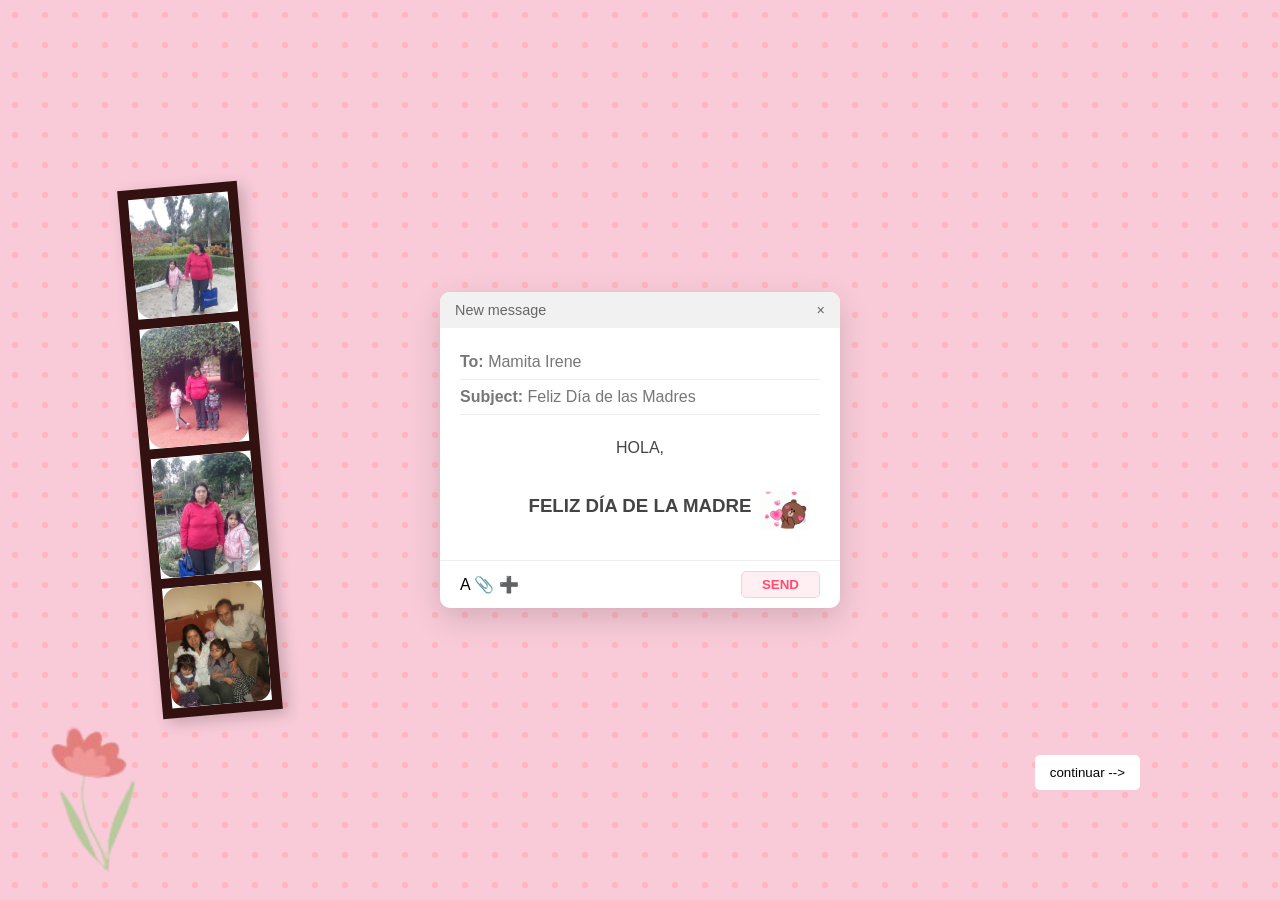
==== carta.html @ 57749731 "a" ====
<!DOCTYPE html>
<html lang="es">
<head>
    <meta charset="UTF-8">
    <meta name="viewport" content="width=device-width, initial-scale=1.0">
    <title>Tarjeta de Cumpleaños</title>
    <link rel="stylesheet" href="assets/css/carta.css">
</head>
<body>

    <div class="main-container">
        <div class="photo-strip">
            <div class="frame"><img src="assets/img/1.jpeg" alt="Foto 1"></div>
            <div class="frame"><img src="assets/img/2.jpg" alt="Foto 2"></div>
            <div class="frame"><img src="assets/img/3.jpg" alt="Foto 3"></div>
            <div class="frame"><img src="assets/img/viejo.jpg" alt="Foto 4"></div>
        </div>

        <div class="message-window">
            <div class="window-header">
                <span>New message</span>
                <span class="close-btn">×</span>
            </div>
            
            <div class="window-body">
                <div class="field"><strong>To:</strong> <span>Mamita Irene</span></div>
                <hr>
                <div class="field"><strong>Subject:</strong> <span>Feliz Día de las Madres</span></div>
                <hr>
                
                <div class="letter-content">
                    <p>HOLA,</p>
                    
                    <div class="letter-footer">
                        <h3>FELIZ DÍA DE LA MADRE</h3>
                       <img src="assets/gif/osito.gif" class="heart-icon" alt="corazón">
                    </div>
                </div>
            </div>

            <div class="window-footer">
                <div class="tools">
                    <span>A</span> 📎 ➕
                </div>
                <button class="send-btn" onclick="mostrarAlerta()">SEND</button>
            </div>
        </div>

<div class="corner-navigation">
    
    <button 
        class="continue-btn"
        onclick="window.location.href='index.html'">
        
        continuar -->
        
    </button>

</div>

        
    </div>

    <img src="assets/img/flor.png" class="corner-flower" alt="decoración">

    <script src="script.js"></script>
</body>
</html>
---- assets/css/carta.css ----
body {
    margin: 0;
    padding: 0;
    background-color: #f9cbd9; /* Color rosado de fondo */
    background-image: radial-gradient(#ffb6c1 15%, transparent 16%);
    background-size: 30px 30px; /* Efecto de puntos/corazones de fondo */
    font-family: 'Comic Sans MS', 'Arial', sans-serif;
    display: flex;
    justify-content: center;
    align-items: center;
    height: 100vh;
    overflow: hidden;
}

.main-container {
    position: relative;
    width: 90%;
    max-width: 1000px;
    height: 80vh;
    display: flex;
    justify-content: center;
    align-items: center;
}

/* Tira de Fotos */
.photo-strip {
    position: absolute;
    left: 0;
    background-color: #331111; /* Color café oscuro del marco */
    padding: 10px;
    display: flex;
    flex-direction: column;
    gap: 10px;
    transform: rotate(-5deg);
    box-shadow: 5px 5px 15px rgba(0,0,0,0.2);
}

.frame {
    width: 100px;
    height: 120px;
    background-color: #fff;
    overflow: hidden;
}

.frame img {
    width: 100%;
    height: 100%;
    object-fit: cover;
}

/* Ventana de Correo */
.message-window {
    width: 400px;
    background: white;
    border-radius: 10px;
    box-shadow: 0 10px 30px rgba(0,0,0,0.15);
    overflow: hidden;
    z-index: 10;
}

.window-header {
    background: #f1f1f1;
    padding: 10px 15px;
    display: flex;
    justify-content: space-between;
    color: #666;
    font-size: 0.9em;
}

.window-body {
    padding: 20px;
}

.field {
    margin: 5px 0;
    color: #777;
}

hr { border: 0; border-top: 1px solid #eee; }

.letter-content {
    margin-top: 20px;
    text-align: center;
    color: #444;
    line-height: 1.6;
}

.letter-footer {
    position: relative;
    margin-top: 30px;
}

.heart-icon {
    width: 50px;
    position: absolute;
    right: 10px;
    bottom: -10px;
}

/* Footer y Botones */
.window-footer {
    border-top: 1px solid #eee;
    padding: 10px 20px;
    display: flex;
    justify-content: space-between;
    align-items: center;
}

.send-btn {
    background-color: #ffeff3;
    border: 1px solid #ffccd5;
    color: #ff4d6d;
    padding: 5px 20px;
    border-radius: 5px;
    cursor: pointer;
    font-weight: bold;
}

.continue-btn {
    position: absolute;
    right: 0;
    bottom: 20px;
    background: white;
    border: none;
    padding: 10px 15px;
    border-radius: 5px;
    cursor: pointer;
}

.corner-flower {
    position: absolute;
    bottom: 20px;
    left: 20px;

    width: 140px; /* más grande */
}



/* FRAMES */
.frame{
    animation:floatPhoto 4s ease-in-out infinite;
    transition:0.2s;
}

/* EFECTO HOVER */
.frame:hover{
    transform:scale(1.08) rotate(2deg);
}

/* IMAGEN */
.frame img{
    width:100%;
    height:100%;
    object-fit:cover;
    border-radius:15px;
}

/* ANIMACION DIFERENTE PARA CADA FOTO */
.frame:nth-child(2){
    animation-delay:0.5s;
}

.frame:nth-child(3){
    animation-delay:1s;
}

.frame:nth-child(4){
    animation-delay:1.5s;
}

/* KEYFRAMES */
@keyframes floatPhoto{

    0%{
        transform:translateY(0px);
    }

    50%{
        transform:translateY(-15px);
    }

    100%{
        transform:translateY(0px);
    }
}
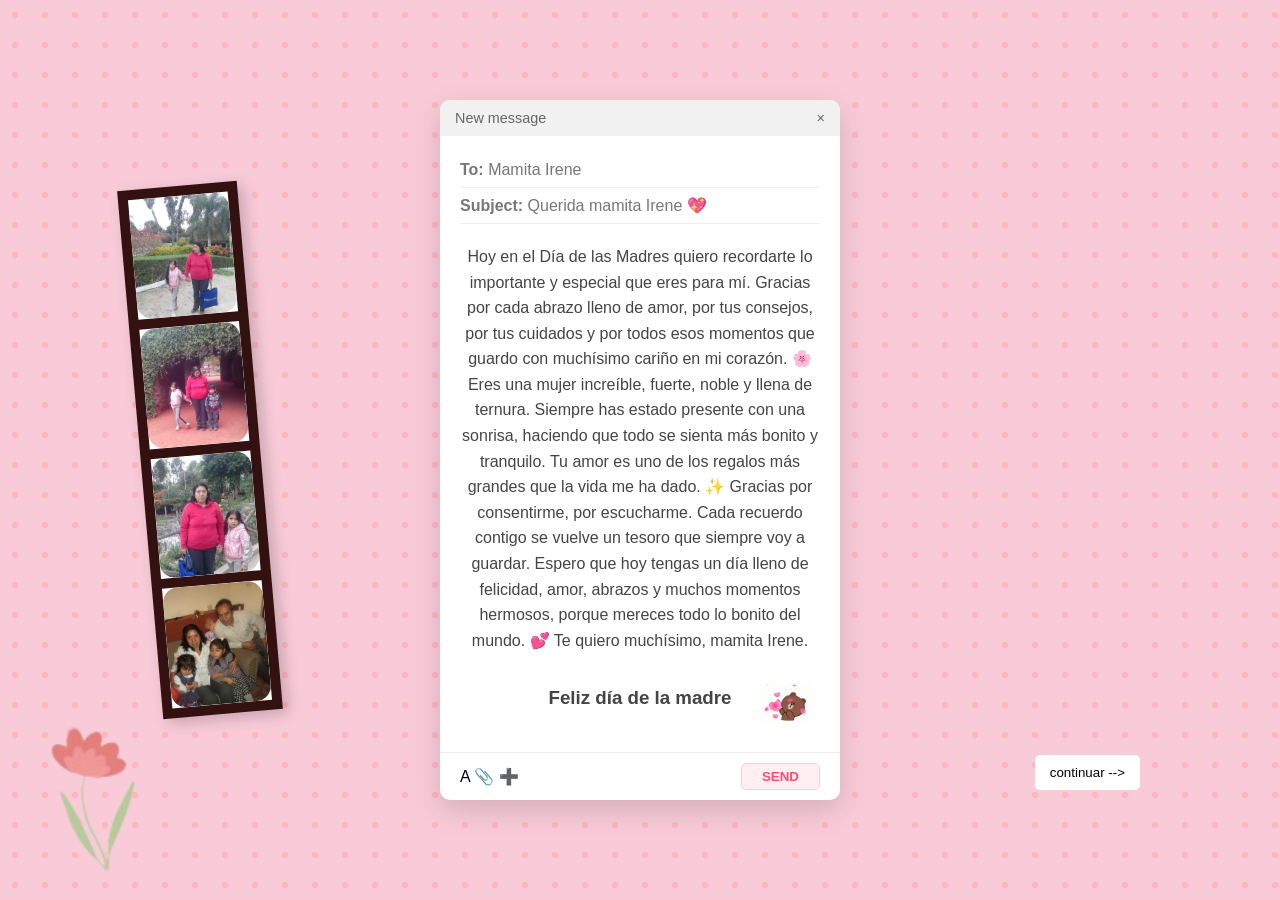
==== commit 82280c12: "a" ====
--- a/carta.html
+++ b/carta.html
@@ -25,14 +25,23 @@
             <div class="window-body">
                 <div class="field"><strong>To:</strong> <span>Mamita Irene</span></div>
                 <hr>
-                <div class="field"><strong>Subject:</strong> <span>Feliz Día de las Madres</span></div>
+                <div class="field"><strong>Subject:</strong> <span>Querida mamita Irene 💖</span></div>
                 <hr>
                 
                 <div class="letter-content">
-                    <p>HOLA,</p>
+                    <p> Hoy en el Día de las Madres quiero recordarte lo importante y especial que eres para mí. Gracias por cada abrazo lleno de amor, por tus consejos, por tus cuidados y por todos esos momentos que guardo con muchísimo cariño en mi corazón. 🌸
+
+Eres una mujer increíble, fuerte, noble y llena de ternura. Siempre has estado presente con una sonrisa, haciendo que todo se sienta más bonito y tranquilo. Tu amor es uno de los regalos más grandes que la vida me ha dado. ✨
+
+Gracias por consentirme, por escucharme. Cada recuerdo contigo se vuelve un tesoro que siempre voy a guardar.
+
+Espero que hoy tengas un día lleno de felicidad, amor, abrazos y muchos momentos hermosos, porque mereces todo lo bonito del mundo. 💕
+
+Te quiero muchísimo, mamita Irene.
+  </p>
                     
                     <div class="letter-footer">
-                        <h3>FELIZ DÍA DE LA MADRE</h3>
+                        <h3>Feliz día de la madre </h3>
                        <img src="assets/gif/osito.gif" class="heart-icon" alt="corazón">
                     </div>
                 </div>
--- a/assets/css/carta.css
+++ b/assets/css/carta.css
@@ -183,4 +183,400 @@
     100%{
         transform:translateY(0px);
     }
+}
+
+/* ===================================== */
+/* RESPONSIVE */
+/* ===================================== */
+
+@media (max-width: 1024px){
+
+    .main-container{
+        padding:20px;
+    }
+
+    .photo-strip{
+        gap:15px;
+        justify-content:center;
+    }
+
+    .frame{
+        width:180px;
+        height:250px;
+    }
+
+    .message-window{
+        width:90%;
+    }
+}
+
+/* CELULARES */
+
+@media (max-width: 768px){
+
+    body{
+        overflow-y:auto;
+    }
+
+    .main-container{
+        display:flex;
+        flex-direction:column;
+        align-items:center;
+        justify-content:center;
+        gap:30px;
+
+        padding:30px 20px;
+    }
+
+    /* FOTOS */
+
+    .photo-strip{
+        display:grid;
+        grid-template-columns:1fr 1fr;
+        gap:15px;
+    }
+
+    .frame{
+        width:150px;
+        height:210px;
+    }
+
+    .frame img{
+        width:100%;
+        height:100%;
+        object-fit:cover;
+    }
+
+    /* VENTANA */
+
+    .message-window{
+        width:100%;
+        max-width:500px;
+    }
+
+    .window-header,
+    .window-footer{
+        padding:12px;
+    }
+
+    .window-body{
+        padding:20px;
+    }
+
+    .letter-content h3{
+        font-size:22px;
+        text-align:center;
+    }
+
+    .letter-content p{
+        font-size:14px;
+        line-height:1.6;
+    }
+
+    /* BOTON */
+
+    .continue-btn{
+        font-size:14px;
+        padding:10px 18px;
+    }
+
+    /* FLOR */
+
+    .corner-flower{
+        width:110px;
+        left:-10px;
+        bottom:-10px;
+        opacity:0.9;
+    }
+
+    /* GIF */
+
+    .heart-icon{
+        width:80px;
+    }
+}
+
+/* ===================================== */
+/* RESPONSIVE COMPLETO */
+/* ===================================== */
+
+/* TABLETS */
+
+@media (max-width: 1024px){
+
+    body{
+        overflow-y:auto;
+    }
+
+    .main-container{
+
+        width:95%;
+        height:auto;
+
+        padding:40px 20px;
+
+        gap:30px;
+    }
+
+    .photo-strip{
+
+        left:10px;
+    }
+
+    .frame{
+
+        width:130px;
+        height:160px;
+    }
+
+    .message-window{
+
+        width:420px;
+    }
+
+    .corner-flower{
+
+        width:120px;
+    }
+}
+
+/* CELULARES */
+
+@media (max-width: 768px){
+
+    body{
+
+        height:auto;
+        min-height:100vh;
+
+        overflow-y:auto;
+
+        padding:20px 15px;
+    }
+
+    .main-container{
+
+        width:100%;
+        height:auto;
+
+        display:flex;
+        flex-direction:column;
+
+        align-items:center;
+        justify-content:center;
+
+        gap:25px;
+    }
+
+    /* TIRA DE FOTOS */
+
+    .photo-strip{
+
+        position:relative;
+
+        left:auto;
+
+        transform:none;
+
+        flex-direction:row;
+
+        flex-wrap:wrap;
+
+        justify-content:center;
+
+        align-items:center;
+
+        width:100%;
+
+        max-width:420px;
+
+        padding:15px;
+
+        gap:12px;
+    }
+
+    .frame{
+
+        width:130px;
+        height:150px;
+    }
+
+    /* VENTANA */
+
+    .message-window{
+
+        width:100%;
+
+        max-width:500px;
+
+        border-radius:15px;
+    }
+
+    .window-header{
+
+        padding:12px 15px;
+
+        font-size:14px;
+    }
+
+    .window-body{
+
+        padding:18px;
+    }
+
+    .field{
+
+        font-size:14px;
+    }
+
+    .letter-content{
+
+        font-size:14px;
+
+        line-height:1.7;
+    }
+
+    .letter-content h3{
+
+        font-size:20px;
+    }
+
+    /* GIF */
+
+    .heart-icon{
+
+        width:65px;
+
+        right:0;
+        bottom:-5px;
+    }
+
+    /* FOOTER */
+
+    .window-footer{
+
+        padding:12px 15px;
+
+        flex-wrap:wrap;
+
+        gap:10px;
+    }
+
+    .send-btn{
+
+        width:100%;
+
+        padding:10px;
+
+        font-size:14px;
+    }
+
+    /* BOTON CONTINUAR */
+
+    .continue-btn{
+
+        position:relative;
+
+        right:auto;
+        bottom:auto;
+
+        width:100%;
+
+        max-width:250px;
+
+        margin-top:15px;
+
+        padding:12px;
+
+        font-size:14px;
+    }
+
+    /* FLOR */
+
+    .corner-flower{
+
+        width:90px;
+
+        left:5px;
+        bottom:5px;
+
+        opacity:0.9;
+    }
+}
+
+/* CELULARES PEQUEÑOS */
+
+@media (max-width: 480px){
+
+    body{
+
+        background-size:20px 20px;
+    }
+
+    .photo-strip{
+
+        max-width:100%;
+
+        gap:10px;
+    }
+
+    .frame{
+
+        width:110px;
+        height:130px;
+    }
+
+    .message-window{
+
+        width:100%;
+    }
+
+    .window-header{
+
+        font-size:12px;
+    }
+
+    .window-body{
+
+        padding:15px;
+    }
+
+    .field{
+
+        font-size:12px;
+    }
+
+    .letter-content{
+
+        font-size:13px;
+    }
+
+    .letter-content h3{
+
+        font-size:17px;
+    }
+
+    .heart-icon{
+
+        width:55px;
+    }
+
+    .send-btn{
+
+        font-size:12px;
+
+        padding:9px;
+    }
+
+    .continue-btn{
+
+        font-size:13px;
+
+        padding:10px;
+    }
+
+    .corner-flower{
+
+        width:70px;
+    }
 }
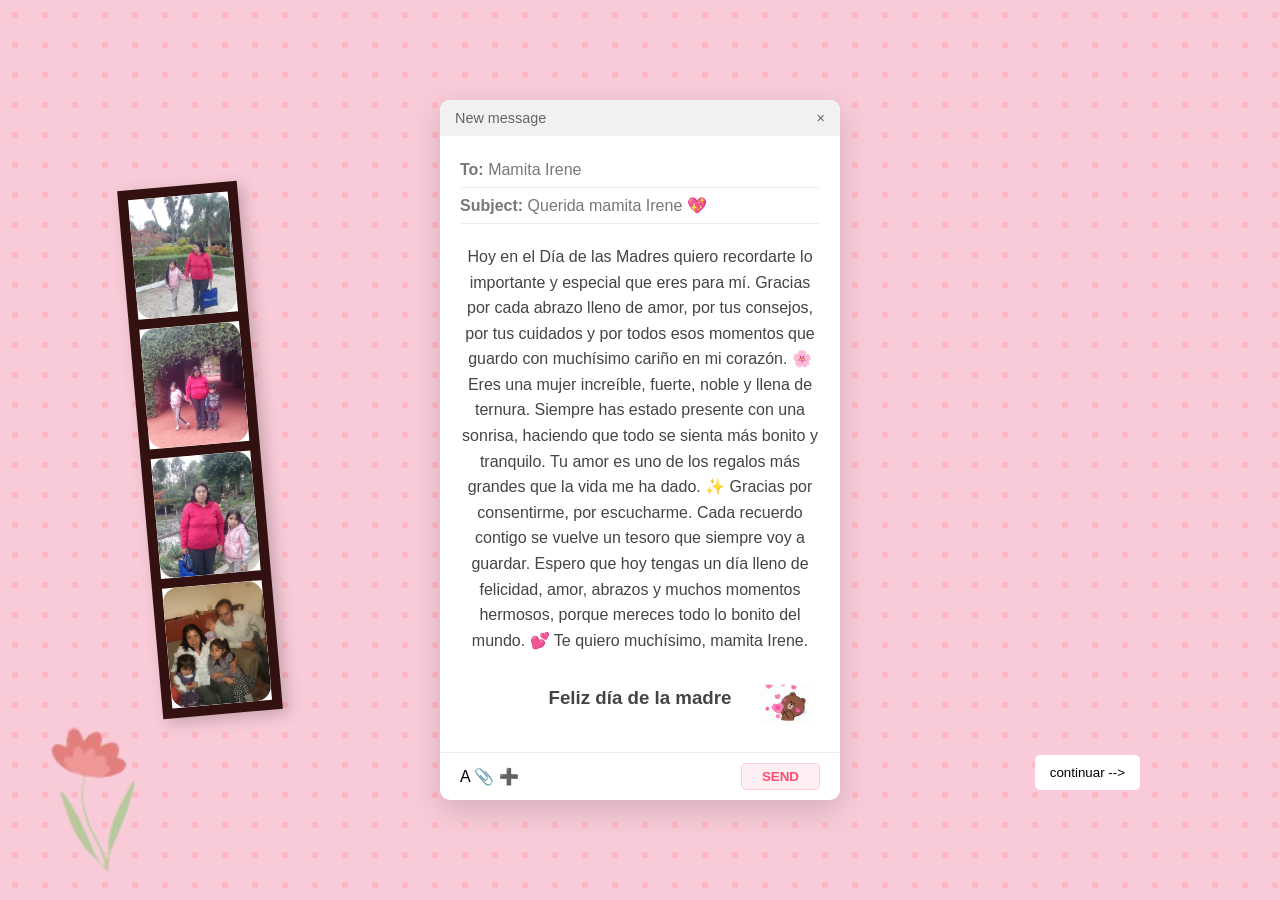
==== commit 04bbe4bc: "a" ====
--- a/carta.html
+++ b/carta.html
@@ -3,7 +3,7 @@
 <head>
     <meta charset="UTF-8">
     <meta name="viewport" content="width=device-width, initial-scale=1.0">
-    <title>Tarjeta de Cumpleaños</title>
+    <title>Tarjeta</title>
     <link rel="stylesheet" href="assets/css/carta.css">
 </head>
 <body>
